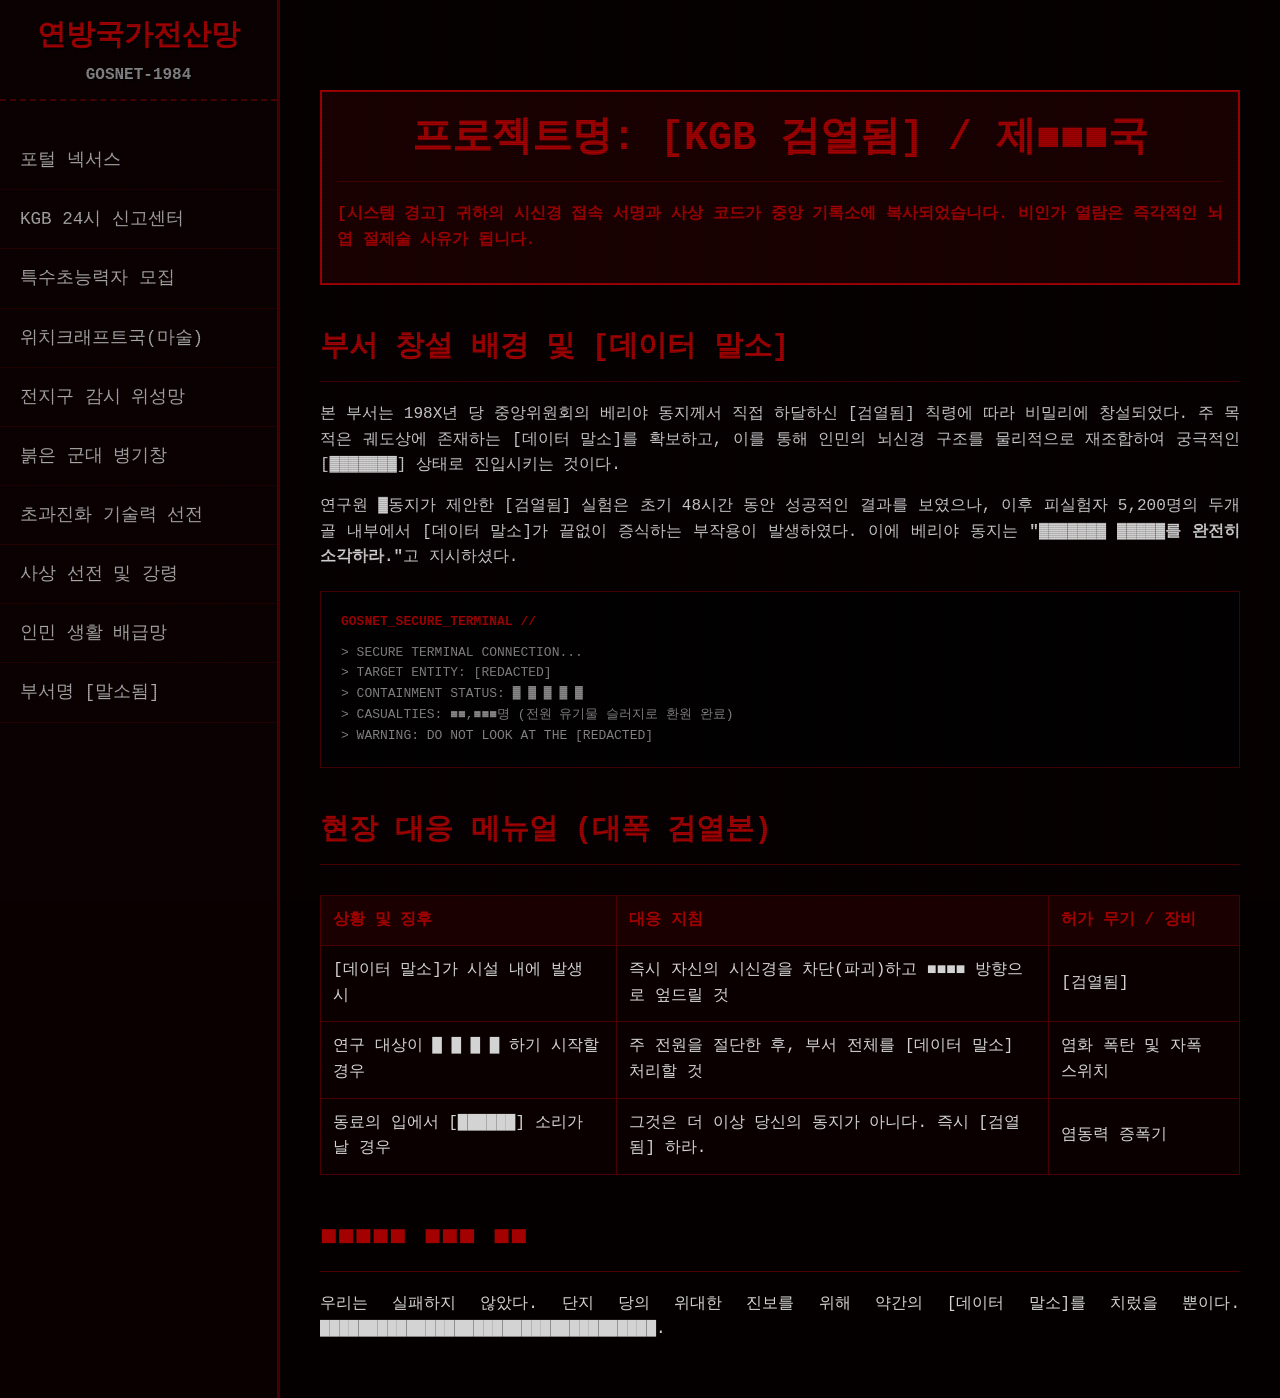
==== classified.html @ 80d741b9 "Add highly classified censored department page" ====
<!DOCTYPE html>
<html lang="ko">
<head>
    <meta charset="UTF-8">
    <meta name="viewport" content="width=device-width, initial-scale=1.0">
    <title>[기밀] 제■■■국 - 유니온</title>
    <link rel="stylesheet" href="style.css">
</head>
<body>
    <div class="crt-overlay"></div>
    <nav class="sidebar">
        <div class="logo">연방국가전산망<br><span>GOSNET-1984</span></div>
        <ul>
            <li><a href="index.html">포털 넥서스</a></li>
            <li><a href="kgb_report.html">KGB 24시 신고센터</a></li>
            <li><a href="psychic.html">특수초능력자 모집</a></li>
            <li><a href="witchcraft.html">위치크래프트국(마술)</a></li>
            <li><a href="satellite.html">전지구 감시 위성망</a></li>
            <li><a href="weapons.html">붉은 군대 병기창</a></li>
            <li><a href="technology.html">초과진화 기술력 선전</a></li>
            <li><a href="propaganda.html">사상 선전 및 강령</a></li>
            <li><a href="life.html">인민 생활 배급망</a></li>
            <li><a href="classified.html">부서명 [말소됨]</a></li>
        </ul>
    </nav>
    <main class="content">
        <div class="kgb-banner">
            <h1>프로젝트명: [KGB 검열됨] / 제■■■국</h1>
            <p class="red-text">[시스템 경고] 귀하의 시신경 접속 서명과 사상 코드가 중앙 기록소에 복사되었습니다. 비인가 열람은 즉각적인 뇌엽 절제술 사유가 됩니다.</p>
        </div>

        <section class="card">
            <h2 class="card-title">부서 창설 배경 및 [데이터 말소]</h2>
            <p>본 부서는 198X년 당 중앙위원회의 베리야 동지께서 직접 하달하신 [검열됨] 칙령에 따라 비밀리에 창설되었다. 주 목적은 궤도상에 존재하는 [데이터 말소]를 확보하고, 이를 통해 인민의 뇌신경 구조를 물리적으로 재조합하여 궁극적인 [███████] 상태로 진입시키는 것이다.</p>
            <p>연구원 █동지가 제안한 [검열됨] 실험은 초기 48시간 동안 성공적인 결과를 보였으나, 이후 피실험자 5,200명의 두개골 내부에서 [데이터 말소]가 끝없이 증식하는 부작용이 발생하였다. 이에 베리야 동지는 <strong>"███████ █████를 완전히 소각하라."</strong>고 지시하셨다.</p>
        </section>

        <div class="cli-block">
            > SECURE TERMINAL CONNECTION...<br>
            > TARGET ENTITY: [REDACTED]<br>
            > CONTAINMENT STATUS: █ █ █ █ █<br>
            > CASUALTIES: ■■,■■■명 (전원 유기물 슬러지로 환원 완료)<br>
            > WARNING: DO NOT LOOK AT THE [REDACTED]
        </div>

        <section class="card">
            <h2 class="card-title">현장 대응 메뉴얼 (대폭 검열본)</h2>
            <table class="spec-table">
                <thead>
                    <tr>
                        <th>상황 및 징후</th>
                        <th>대응 지침</th>
                        <th>허가 무기 / 장비</th>
                    </tr>
                </thead>
                <tbody>
                    <tr>
                        <td>[데이터 말소]가 시설 내에 발생 시</td>
                        <td>즉시 자신의 시신경을 차단(파괴)하고 ■■■■ 방향으로 엎드릴 것</td>
                        <td>[검열됨]</td>
                    </tr>
                    <tr>
                        <td>연구 대상이 █ █ █ █ 하기 시작할 경우</td>
                        <td>주 전원을 절단한 후, 부서 전체를 [데이터 말소] 처리할 것</td>
                        <td>염화 폭탄 및 자폭 스위치</td>
                    </tr>
                    <tr>
                        <td>동료의 입에서 [██████] 소리가 날 경우</td>
                        <td>그것은 더 이상 당신의 동지가 아니다. 즉시 [검열됨] 하라.</td>
                        <td>염동력 증폭기</td>
                    </tr>
                </tbody>
            </table>
        </section>
        
        <section class="card">
            <h2 class="card-title red-text">■■■■■ ■■■ ■■</h2>
            <p>우리는 실패하지 않았다. 단지 당의 위대한 진보를 위해 약간의 [데이터 말소]를 치렀을 뿐이다. ███████████████████████████████████.</p>
        </section>
    </main>
    <script src="app.js"></script>
</body>
</html>
---- style.css ----
/* 소비에트 연방 브루탈리즘 스타일 */
:root {
    --bg-color: #050000;
    --text-color: #d3d3d3;
    --accent-red: #a30000;
    --border-color: #4a0000;
    --terminal-green: #00ff00;
}

* {
    box-sizing: border-box;
    margin: 0;
    padding: 0;
}

body {
    background-color: var(--bg-color);
    color: var(--text-color);
    font-family: "Courier New", Courier, monospace;
    line-height: 1.6;
    display: flex;
    min-height: 100vh;
    overflow-x: hidden;
}

/* 낡은 CRT 모니터 효과 */
.crt-overlay {
    position: fixed;
    top: 0;
    left: 0;
    width: 100vw;
    height: 100vh;
    background: linear-gradient(rgba(18, 16, 16, 0) 50%, rgba(0, 0, 0, 0.25) 50%), linear-gradient(90deg, rgba(255, 0, 0, 0.06), rgba(0, 255, 0, 0.02), rgba(0, 0, 255, 0.06));
    background-size: 100% 2px, 3px 100%;
    z-index: 9999;
    pointer-events: none;
    opacity: 0.6;
}

nav.sidebar {
    width: 280px;
    background-color: #0a0000;
    border-right: 3px solid var(--border-color);
    padding: 20px 0;
    display: flex;
    flex-direction: column;
}

.logo {
    font-size: 1.8rem;
    font-weight: bold;
    color: var(--accent-red);
    text-align: center;
    margin-bottom: 30px;
    text-shadow: 2px 2px 0px #000;
    border-bottom: 2px dashed var(--border-color);
    padding-bottom: 10px;
    line-height: 1.2;
}

.logo span {
    font-size: 1rem;
    color: #888;
}

nav.sidebar ul {
    list-style: none;
}

nav.sidebar ul li {
    border-bottom: 1px solid #220000;
}

nav.sidebar ul li a {
    display: block;
    padding: 15px 20px;
    color: #aaa;
    text-decoration: none;
    font-size: 1.1rem;
    transition: all 0.2s;
}

nav.sidebar ul li a:hover {
    background-color: var(--accent-red);
    color: #fff;
    padding-left: 25px;
}

main {
    flex: 1;
    padding: 40px;
    max-width: 1200px;
}

h1, h2, h3 {
    color: var(--accent-red);
    text-transform: uppercase;
    margin-bottom: 20px;
    border-bottom: 1px solid var(--border-color);
    padding-bottom: 10px;
}

h1 { font-size: 2.5rem; }
h2 { font-size: 1.8rem; margin-top: 40px; }

p {
    margin-bottom: 15px;
    text-align: justify;
}

/* 터미널 출력 느낌의 블록 */
.cli-block {
    background-color: #000;
    border: 1px solid var(--border-color);
    padding: 20px;
    margin: 20px 0;
    font-family: monospace;
    color: #888;
    position: relative;
}

.cli-block::before {
    content: "GOSNET_SECURE_TERMINAL //";
    display: block;
    color: var(--accent-red);
    margin-bottom: 10px;
    font-weight: bold;
}

/* 표 스타일 (관료제) */
.spec-table {
    width: 100%;
    border-collapse: collapse;
    margin: 30px 0;
}

.spec-table th, .spec-table td {
    border: 1px solid var(--border-color);
    padding: 12px;
    text-align: left;
}

.spec-table th {
    background-color: #1a0000;
    color: var(--accent-red);
    font-weight: bold;
}

.spec-table td {
    background-color: #0a0000;
}

/* 베리야 KGB 광고 배너 */
.kgb-banner {
    margin-top: 50px;
    border: 2px solid var(--accent-red);
    background-color: #1a0000;
    padding: 15px;
    text-align: center;
    font-weight: bold;
    color: #fff;
    animation: blink 2s infinite;
}

.kgb-banner-text {
    font-size: 1.2rem;
}

@keyframes blink {
    0%, 100% { border-color: var(--accent-red); }
    50% { border-color: transparent; }
}

/* 주의 문구 / 강조 */
.red-text {
    color: var(--accent-red);
    font-weight: bold;
}
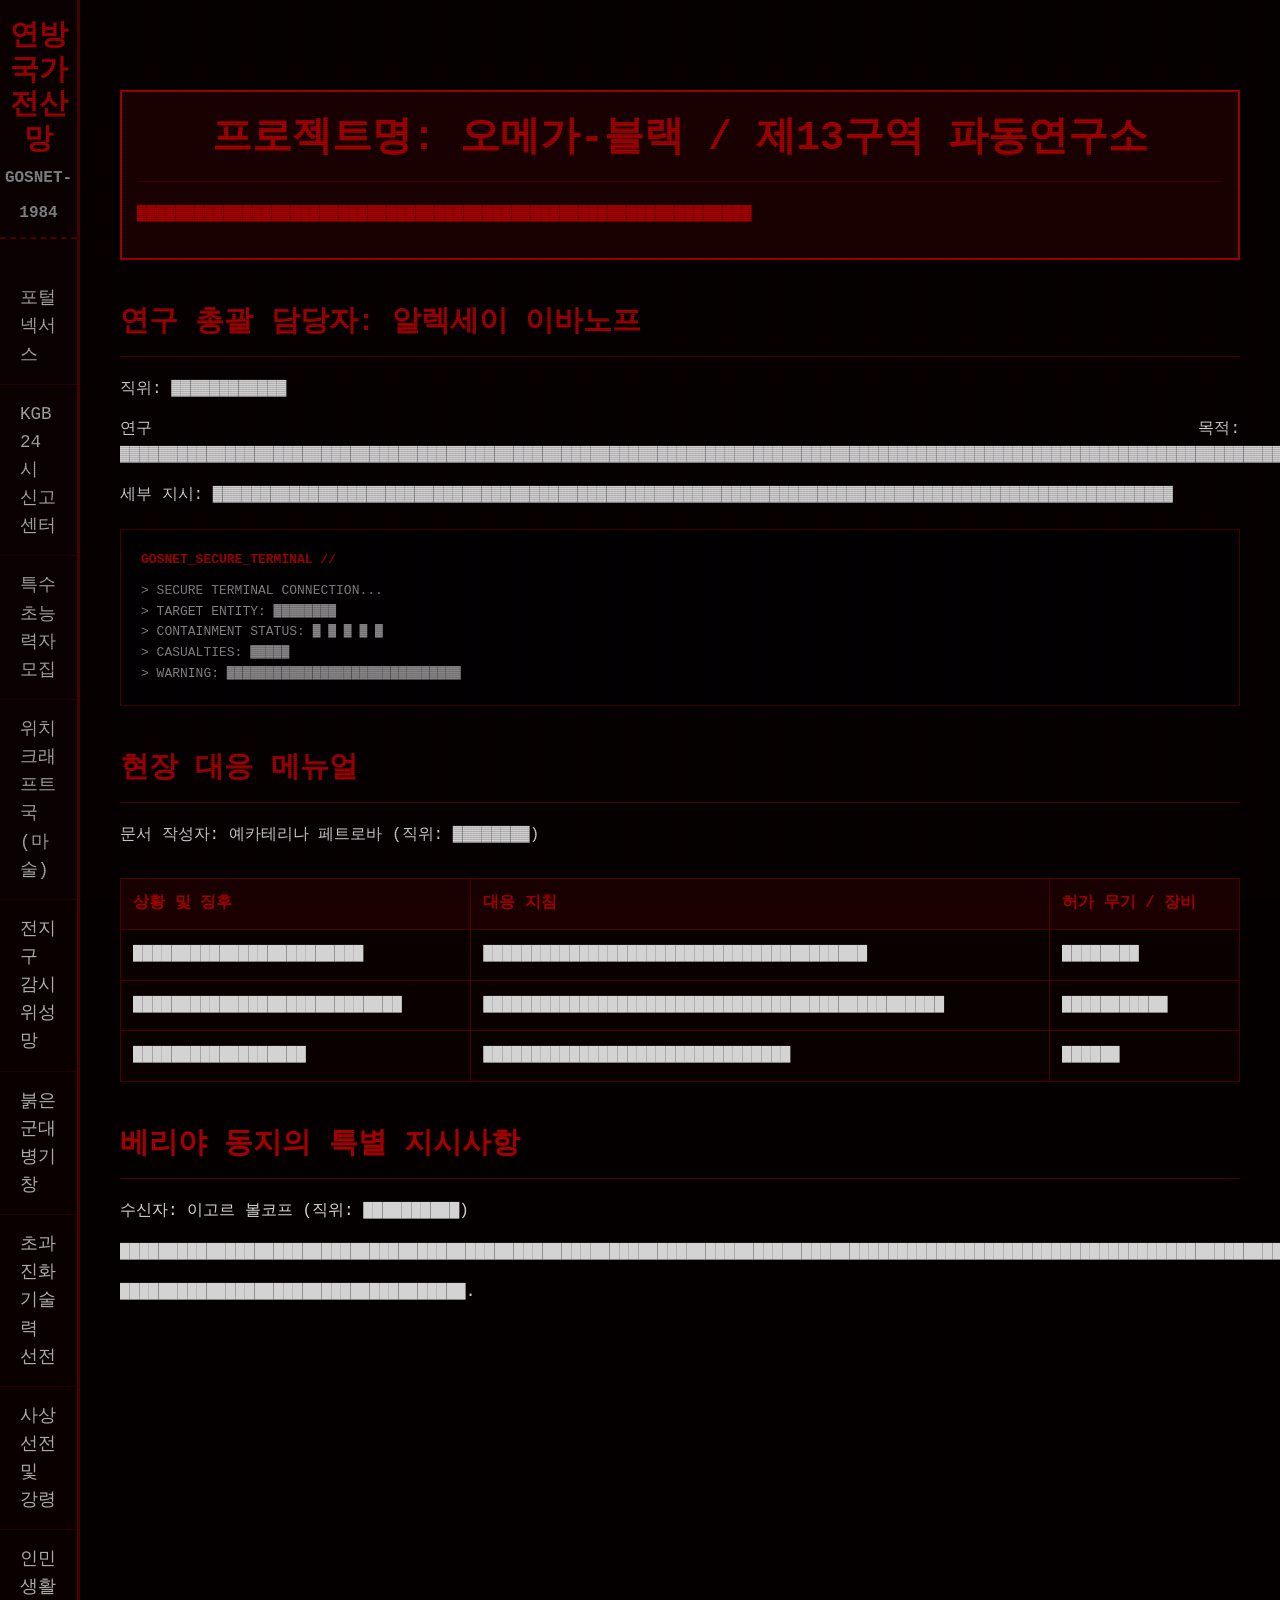
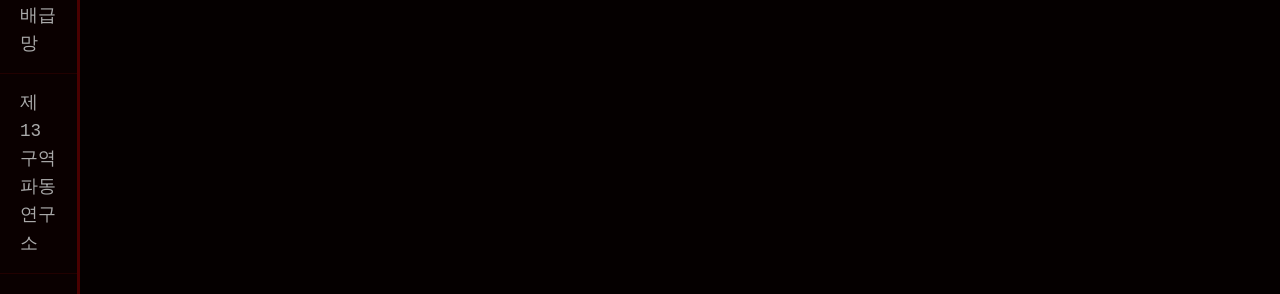
==== commit 3bcf3ad6: "Update classified page to strictly use unicode black blocks and show proper metadata fields" ====
--- a/classified.html
+++ b/classified.html
@@ -3,7 +3,7 @@
 <head>
     <meta charset="UTF-8">
     <meta name="viewport" content="width=device-width, initial-scale=1.0">
-    <title>[기밀] 제■■■국 - 유니온</title>
+    <title>제13구역 파동연구소 - 유니온</title>
     <link rel="stylesheet" href="style.css">
 </head>
 <body>
@@ -20,31 +20,33 @@
             <li><a href="technology.html">초과진화 기술력 선전</a></li>
             <li><a href="propaganda.html">사상 선전 및 강령</a></li>
             <li><a href="life.html">인민 생활 배급망</a></li>
-            <li><a href="classified.html">부서명 [말소됨]</a></li>
+            <li><a href="classified.html">제13구역 파동연구소</a></li>
         </ul>
     </nav>
     <main class="content">
         <div class="kgb-banner">
-            <h1>프로젝트명: [KGB 검열됨] / 제■■■국</h1>
-            <p class="red-text">[시스템 경고] 귀하의 시신경 접속 서명과 사상 코드가 중앙 기록소에 복사되었습니다. 비인가 열람은 즉각적인 뇌엽 절제술 사유가 됩니다.</p>
+            <h1>프로젝트명: 오메가-블랙 / 제13구역 파동연구소</h1>
+            <p class="red-text">████████████████████████████████████████████████████████████████</p>
         </div>
 
         <section class="card">
-            <h2 class="card-title">부서 창설 배경 및 [데이터 말소]</h2>
-            <p>본 부서는 198X년 당 중앙위원회의 베리야 동지께서 직접 하달하신 [검열됨] 칙령에 따라 비밀리에 창설되었다. 주 목적은 궤도상에 존재하는 [데이터 말소]를 확보하고, 이를 통해 인민의 뇌신경 구조를 물리적으로 재조합하여 궁극적인 [███████] 상태로 진입시키는 것이다.</p>
-            <p>연구원 █동지가 제안한 [검열됨] 실험은 초기 48시간 동안 성공적인 결과를 보였으나, 이후 피실험자 5,200명의 두개골 내부에서 [데이터 말소]가 끝없이 증식하는 부작용이 발생하였다. 이에 베리야 동지는 <strong>"███████ █████를 완전히 소각하라."</strong>고 지시하셨다.</p>
+            <h2 class="card-title">연구 총괄 담당자: 알렉세이 이바노프</h2>
+            <p>직위: ████████████</p>
+            <p>연구 목적: ████████████████████████████████████████████████████████████████████████████████████████████████████████████████████████████████████████████████</p>
+            <p>세부 지시: ████████████████████████████████████████████████████████████████████████████████████████████████████</p>
         </section>
 
         <div class="cli-block">
             > SECURE TERMINAL CONNECTION...<br>
-            > TARGET ENTITY: [REDACTED]<br>
+            > TARGET ENTITY: ████████<br>
             > CONTAINMENT STATUS: █ █ █ █ █<br>
-            > CASUALTIES: ■■,■■■명 (전원 유기물 슬러지로 환원 완료)<br>
-            > WARNING: DO NOT LOOK AT THE [REDACTED]
+            > CASUALTIES: █████<br>
+            > WARNING: ██████████████████████████████
         </div>
 
         <section class="card">
-            <h2 class="card-title">현장 대응 메뉴얼 (대폭 검열본)</h2>
+            <h2 class="card-title">현장 대응 메뉴얼</h2>
+            <p>문서 작성자: 예카테리나 페트로바 (직위: ████████)</p>
             <table class="spec-table">
                 <thead>
                     <tr>
@@ -55,27 +57,29 @@
                 </thead>
                 <tbody>
                     <tr>
-                        <td>[데이터 말소]가 시설 내에 발생 시</td>
-                        <td>즉시 자신의 시신경을 차단(파괴)하고 ■■■■ 방향으로 엎드릴 것</td>
-                        <td>[검열됨]</td>
+                        <td>████████████████████████</td>
+                        <td>████████████████████████████████████████</td>
+                        <td>████████</td>
                     </tr>
                     <tr>
-                        <td>연구 대상이 █ █ █ █ 하기 시작할 경우</td>
-                        <td>주 전원을 절단한 후, 부서 전체를 [데이터 말소] 처리할 것</td>
-                        <td>염화 폭탄 및 자폭 스위치</td>
+                        <td>████████████████████████████</td>
+                        <td>████████████████████████████████████████████████</td>
+                        <td>███████████</td>
                     </tr>
                     <tr>
-                        <td>동료의 입에서 [██████] 소리가 날 경우</td>
-                        <td>그것은 더 이상 당신의 동지가 아니다. 즉시 [검열됨] 하라.</td>
-                        <td>염동력 증폭기</td>
+                        <td>██████████████████</td>
+                        <td>████████████████████████████████</td>
+                        <td>██████</td>
                     </tr>
                 </tbody>
             </table>
         </section>
         
         <section class="card">
-            <h2 class="card-title red-text">■■■■■ ■■■ ■■</h2>
-            <p>우리는 실패하지 않았다. 단지 당의 위대한 진보를 위해 약간의 [데이터 말소]를 치렀을 뿐이다. ███████████████████████████████████.</p>
+            <h2 class="card-title red-text">베리야 동지의 특별 지시사항</h2>
+            <p>수신자: 이고르 볼코프 (직위: ██████████)</p>
+            <p>████████████████████████████████████████████████████████████████████████████████████████████████████████████████████████████████████████████████████████████████████████████████████████████████████████████</p>
+            <p>████████████████████████████████████.</p>
         </section>
     </main>
     <script src="app.js"></script>
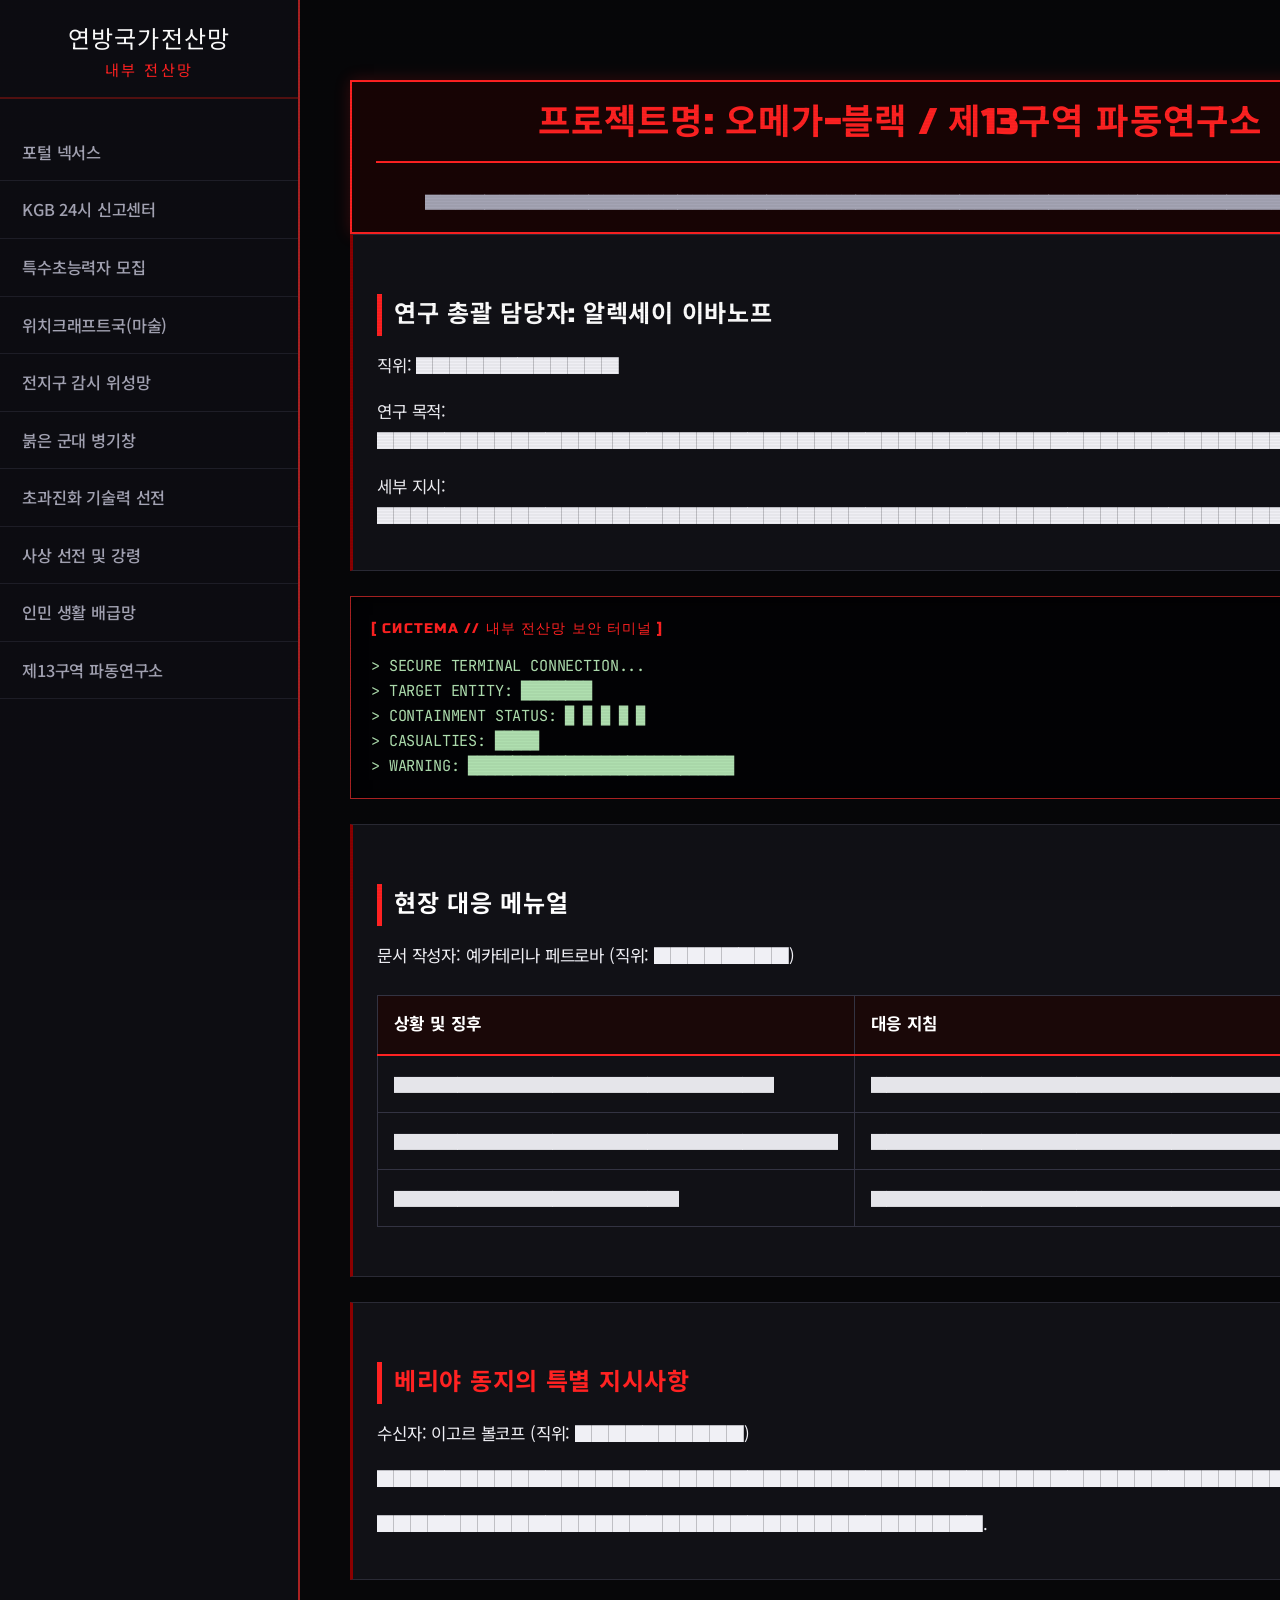
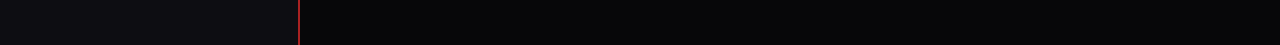
==== commit 7c609994: "Rename GOSNET to 내부 전산망, apply Russo One Cyrillic-style typography, and boost overall visibility/con" ====
--- a/classified.html
+++ b/classified.html
@@ -9,7 +9,7 @@
 <body>
     <div class="crt-overlay"></div>
     <nav class="sidebar">
-        <div class="logo">연방국가전산망<br><span>GOSNET-1984</span></div>
+        <div class="logo">연방국가전산망<br><span>내부 전산망</span></div>
         <ul>
             <li><a href="index.html">포털 넥서스</a></li>
             <li><a href="kgb_report.html">KGB 24시 신고센터</a></li>
--- a/style.css
+++ b/style.css
@@ -1,10 +1,16 @@
-/* 소비에트 연방 브루탈리즘 스타일 */
+@import url('https://fonts.googleapis.com/css2?family=Russo+One&family=Noto+Sans+KR:wght@400;500;700;900&family=JetBrains+Mono:wght@400;700&display=swap');
+
+/* 소비에트 브루탈리즘 & 키릴 문자풍 고시인성 스타일 */
 :root {
-    --bg-color: #050000;
-    --text-color: #d3d3d3;
-    --accent-red: #a30000;
-    --border-color: #4a0000;
-    --terminal-green: #00ff00;
+    --bg-color: #070709;
+    --card-bg: #111116;
+    --text-color: #f0f0f5;
+    --text-muted: #a5a5b5;
+    --accent-red: #ff2222;
+    --dark-red: #8b0000;
+    --border-color: #551111;
+    --border-bright: #aa2222;
+    --terminal-green: #33ff33;
 }
 
 * {
@@ -16,51 +22,60 @@
 body {
     background-color: var(--bg-color);
     color: var(--text-color);
-    font-family: "Courier New", Courier, monospace;
-    line-height: 1.6;
+    font-family: 'Noto Sans KR', 'JetBrains Mono', -apple-system, sans-serif;
+    font-size: 16px;
+    line-height: 1.75;
     display: flex;
     min-height: 100vh;
     overflow-x: hidden;
-}
-
-/* 낡은 CRT 모니터 효과 */
+    letter-spacing: -0.01em;
+}
+
+/* CRT 효과: 가시성을 저해하지 않도록 은은하게 조정 */
 .crt-overlay {
     position: fixed;
     top: 0;
     left: 0;
     width: 100vw;
     height: 100vh;
-    background: linear-gradient(rgba(18, 16, 16, 0) 50%, rgba(0, 0, 0, 0.25) 50%), linear-gradient(90deg, rgba(255, 0, 0, 0.06), rgba(0, 255, 0, 0.02), rgba(0, 0, 255, 0.06));
-    background-size: 100% 2px, 3px 100%;
+    background: linear-gradient(rgba(18, 16, 16, 0) 50%, rgba(0, 0, 0, 0.15) 50%), linear-gradient(90deg, rgba(255, 0, 0, 0.02), rgba(0, 255, 0, 0.01), rgba(0, 0, 255, 0.02));
+    background-size: 100% 3px, 4px 100%;
     z-index: 9999;
     pointer-events: none;
-    opacity: 0.6;
-}
-
+    opacity: 0.25;
+}
+
+/* 사이드바 */
 nav.sidebar {
-    width: 280px;
-    background-color: #0a0000;
-    border-right: 3px solid var(--border-color);
-    padding: 20px 0;
+    width: 300px;
+    min-width: 300px;
+    background-color: #0d0d12;
+    border-right: 2px solid var(--border-bright);
+    padding: 25px 0;
     display: flex;
     flex-direction: column;
 }
 
 .logo {
-    font-size: 1.8rem;
-    font-weight: bold;
-    color: var(--accent-red);
+    font-family: 'Russo One', 'Noto Sans KR', sans-serif;
+    font-size: 1.5rem;
+    color: #ffffff;
     text-align: center;
-    margin-bottom: 30px;
-    text-shadow: 2px 2px 0px #000;
-    border-bottom: 2px dashed var(--border-color);
-    padding-bottom: 10px;
-    line-height: 1.2;
+    margin-bottom: 25px;
+    padding: 0 15px 15px 15px;
+    border-bottom: 2px solid var(--border-color);
+    line-height: 1.3;
+    letter-spacing: 0.05em;
+    text-transform: uppercase;
 }
 
 .logo span {
-    font-size: 1rem;
-    color: #888;
+    font-size: 0.95rem;
+    color: var(--accent-red);
+    display: block;
+    margin-top: 6px;
+    font-weight: normal;
+    letter-spacing: 0.15em;
 }
 
 nav.sidebar ul {
@@ -68,111 +83,163 @@
 }
 
 nav.sidebar ul li {
-    border-bottom: 1px solid #220000;
+    border-bottom: 1px solid #1f1f28;
 }
 
 nav.sidebar ul li a {
     display: block;
-    padding: 15px 20px;
-    color: #aaa;
+    padding: 14px 22px;
+    color: var(--text-muted);
     text-decoration: none;
-    font-size: 1.1rem;
-    transition: all 0.2s;
+    font-size: 1.02rem;
+    font-weight: 500;
+    transition: all 0.15s ease-in-out;
 }
 
 nav.sidebar ul li a:hover {
-    background-color: var(--accent-red);
-    color: #fff;
-    padding-left: 25px;
-}
-
-main {
+    background-color: var(--dark-red);
+    color: #ffffff;
+    padding-left: 28px;
+    border-left: 4px solid var(--accent-red);
+}
+
+/* 메인 본문 */
+main, main.content {
     flex: 1;
-    padding: 40px;
+    padding: 40px 50px;
     max-width: 1200px;
 }
 
-h1, h2, h3 {
-    color: var(--accent-red);
+h1, h2, h3, .card-title {
+    font-family: 'Russo One', 'Noto Sans KR', sans-serif;
+    color: #ffffff;
+    letter-spacing: 0.03em;
     text-transform: uppercase;
-    margin-bottom: 20px;
-    border-bottom: 1px solid var(--border-color);
-    padding-bottom: 10px;
-}
-
-h1 { font-size: 2.5rem; }
-h2 { font-size: 1.8rem; margin-top: 40px; }
+}
+
+h1 {
+    font-size: 2.2rem;
+    color: var(--accent-red);
+    border-bottom: 2px solid var(--accent-red);
+    padding-bottom: 15px;
+    margin-bottom: 25px;
+    line-height: 1.3;
+}
+
+h2 {
+    font-size: 1.5rem;
+    margin-top: 35px;
+    margin-bottom: 15px;
+    color: #ffffff;
+    border-left: 5px solid var(--accent-red);
+    padding-left: 12px;
+}
 
 p {
-    margin-bottom: 15px;
-    text-align: justify;
-}
-
-/* 터미널 출력 느낌의 블록 */
+    margin-bottom: 16px;
+    color: var(--text-color);
+    font-size: 1.05rem;
+    word-break: keep-all;
+}
+
+/* 카드/섹션 */
+.card, section {
+    background-color: var(--card-bg);
+    border: 1px solid #2a2a35;
+    border-left: 3px solid var(--dark-red);
+    padding: 24px;
+    margin-bottom: 25px;
+}
+
+/* 터미널 CLI 블록 */
 .cli-block {
-    background-color: #000;
-    border: 1px solid var(--border-color);
+    background-color: #030305;
+    border: 1px solid var(--border-bright);
     padding: 20px;
-    margin: 20px 0;
-    font-family: monospace;
-    color: #888;
+    margin: 25px 0;
+    font-family: 'JetBrains Mono', monospace;
+    font-size: 0.95rem;
+    color: #b0e0b0;
+    line-height: 1.65;
     position: relative;
+    box-shadow: inset 0 0 15px rgba(0, 0, 0, 0.8);
 }
 
 .cli-block::before {
-    content: "GOSNET_SECURE_TERMINAL //";
+    content: "[ СИСТЕМА // 내부 전산망 보안 터미널 ]";
     display: block;
     color: var(--accent-red);
-    margin-bottom: 10px;
-    font-weight: bold;
-}
-
-/* 표 스타일 (관료제) */
+    font-family: 'Russo One', monospace;
+    margin-bottom: 12px;
+    font-size: 0.88rem;
+    letter-spacing: 0.08em;
+}
+
+/* 데이터 표 */
 .spec-table {
     width: 100%;
     border-collapse: collapse;
-    margin: 30px 0;
+    margin: 25px 0;
+    background-color: var(--card-bg);
 }
 
 .spec-table th, .spec-table td {
-    border: 1px solid var(--border-color);
-    padding: 12px;
+    border: 1px solid #333342;
+    padding: 14px 16px;
+    font-size: 1rem;
     text-align: left;
 }
 
 .spec-table th {
-    background-color: #1a0000;
-    color: var(--accent-red);
-    font-weight: bold;
+    background-color: #1a0808;
+    color: #ffffff;
+    font-family: 'Russo One', 'Noto Sans KR', sans-serif;
+    border-bottom: 2px solid var(--accent-red);
+    font-size: 1.05rem;
+    letter-spacing: 0.02em;
 }
 
 .spec-table td {
-    background-color: #0a0000;
-}
-
-/* 베리야 KGB 광고 배너 */
+    color: #e5e5ea;
+}
+
+.spec-table tbody tr:hover {
+    background-color: #1a1a24;
+}
+
+/* 베리야 KGB 배너 */
 .kgb-banner {
-    margin-top: 50px;
+    margin-top: 40px;
     border: 2px solid var(--accent-red);
-    background-color: #1a0000;
-    padding: 15px;
+    background-color: #180505;
+    padding: 18px 24px;
     text-align: center;
-    font-weight: bold;
-    color: #fff;
-    animation: blink 2s infinite;
+    color: #ffffff;
+    box-shadow: 0 0 15px rgba(255, 34, 34, 0.2);
 }
 
 .kgb-banner-text {
-    font-size: 1.2rem;
-}
-
-@keyframes blink {
-    0%, 100% { border-color: var(--accent-red); }
-    50% { border-color: transparent; }
-}
-
-/* 주의 문구 / 강조 */
-.red-text {
-    color: var(--accent-red);
-    font-weight: bold;
-}
+    font-family: 'Russo One', 'Noto Sans KR', sans-serif;
+    font-size: 1.15rem;
+    letter-spacing: 0.02em;
+    color: #ffffff;
+}
+
+.kgb-banner p {
+    color: var(--text-muted);
+    font-size: 0.95rem;
+    margin-top: 5px;
+    margin-bottom: 0;
+}
+
+/* 강조 텍스트 */
+.red-text, .warning-text {
+    color: var(--accent-red);
+    font-weight: 700;
+}
+
+.glitch {
+    color: #888899;
+    font-style: italic;
+    font-size: 0.95rem;
+}
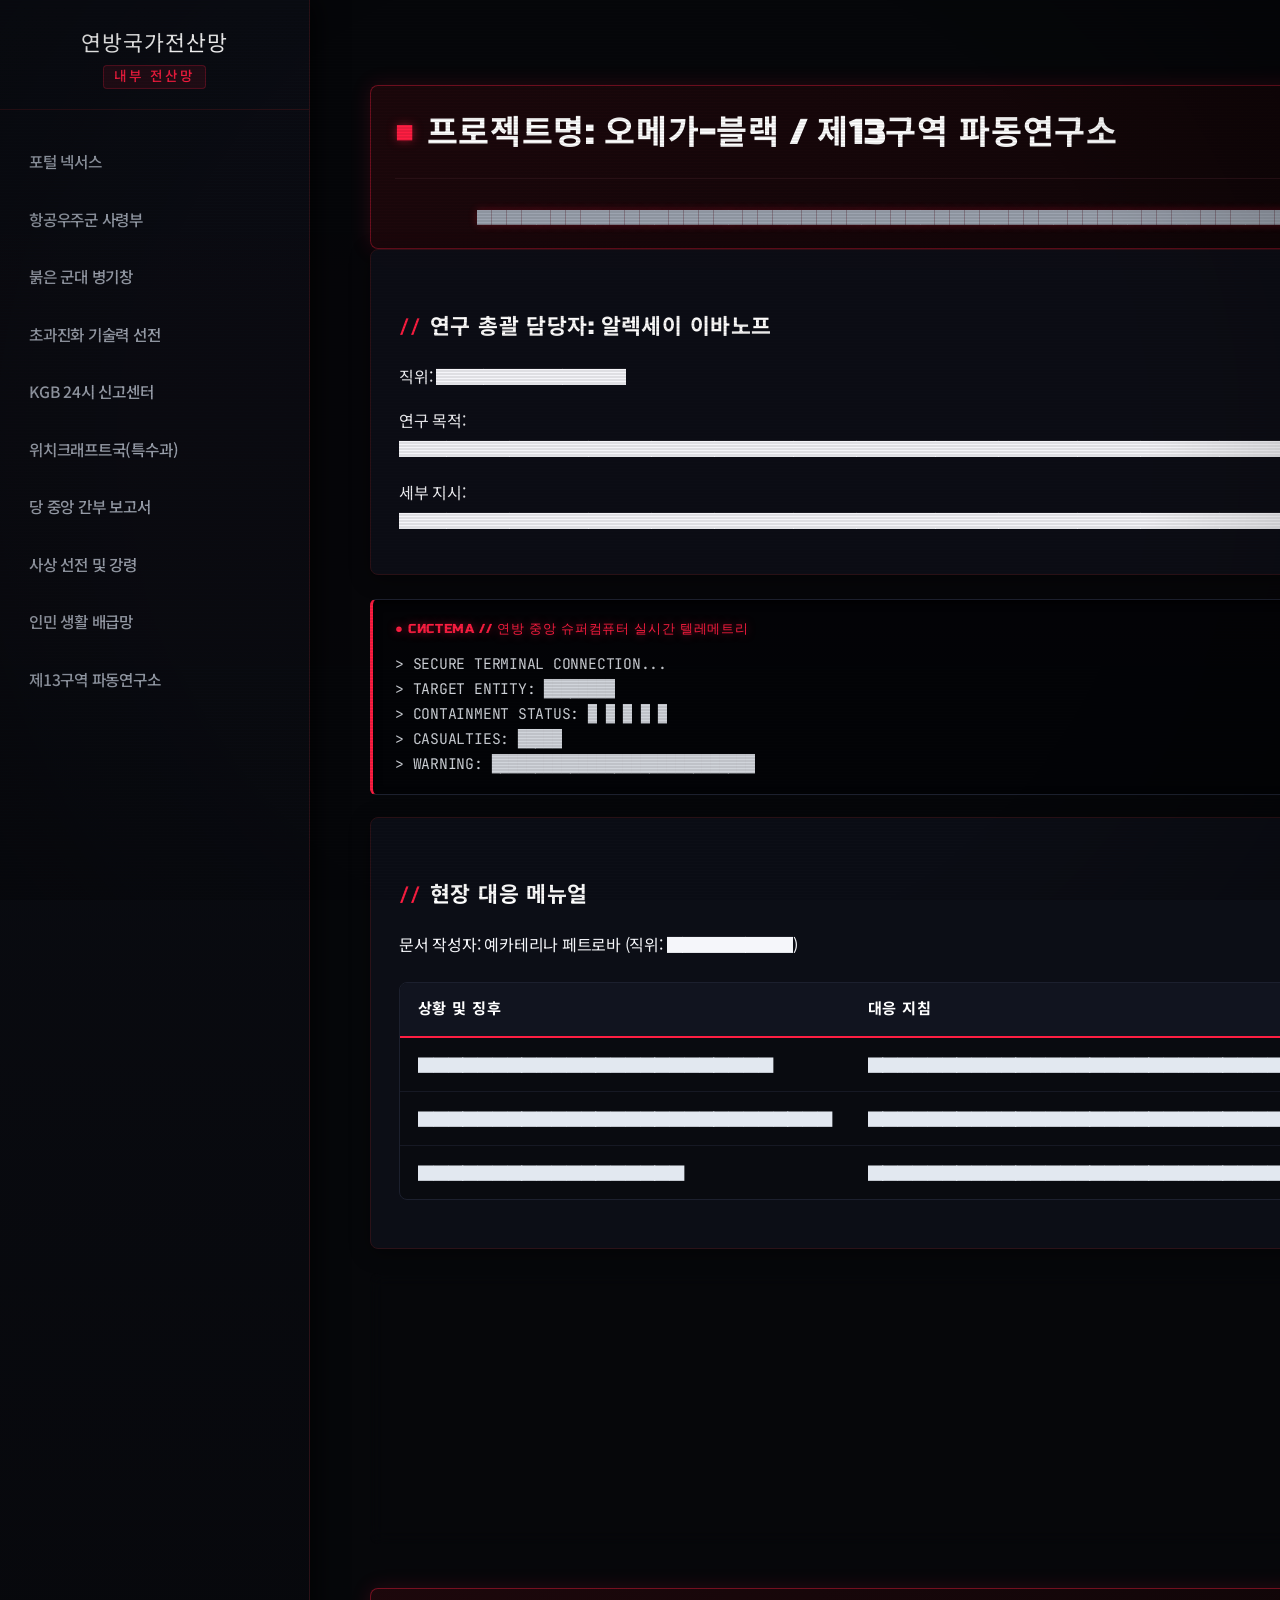
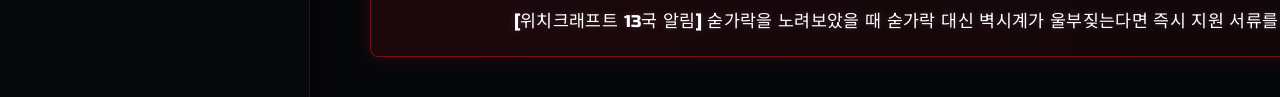
==== commit 90c3b5c3: "Overhaul Union lore: Focus on #1 Aerospace & Soviet Sci-Fi, add 3-track Witchcraft interactive form," ====
--- a/classified.html
+++ b/classified.html
@@ -3,7 +3,7 @@
 <head>
     <meta charset="UTF-8">
     <meta name="viewport" content="width=device-width, initial-scale=1.0">
-    <title>제13구역 파동연구소 - 유니온</title>
+    <title>제13구역 파동연구소 - 연방 내부 전산망</title>
     <link rel="stylesheet" href="style.css">
 </head>
 <body>
@@ -12,12 +12,12 @@
         <div class="logo">연방국가전산망<br><span>내부 전산망</span></div>
         <ul>
             <li><a href="index.html">포털 넥서스</a></li>
-            <li><a href="kgb_report.html">KGB 24시 신고센터</a></li>
-            <li><a href="psychic.html">특수초능력자 모집</a></li>
-            <li><a href="witchcraft.html">위치크래프트국(마술)</a></li>
-            <li><a href="satellite.html">전지구 감시 위성망</a></li>
+            <li><a href="aerospace.html">항공우주군 사령부</a></li>
             <li><a href="weapons.html">붉은 군대 병기창</a></li>
             <li><a href="technology.html">초과진화 기술력 선전</a></li>
+            <li><a href="kgb_report.html">KGB 24시 신고센터</a></li>
+            <li><a href="witchcraft.html">위치크래프트국(특수과)</a></li>
+            <li><a href="party.html">당 중앙 간부 보고서</a></li>
             <li><a href="propaganda.html">사상 선전 및 강령</a></li>
             <li><a href="life.html">인민 생활 배급망</a></li>
             <li><a href="classified.html">제13구역 파동연구소</a></li>
@@ -30,7 +30,7 @@
         </div>
 
         <section class="card">
-            <h2 class="card-title">연구 총괄 담당자: 알렉세이 이바노프</h2>
+            <h2>연구 총괄 담당자: 알렉세이 이바노프</h2>
             <p>직위: ████████████</p>
             <p>연구 목적: ████████████████████████████████████████████████████████████████████████████████████████████████████████████████████████████████████████████████</p>
             <p>세부 지시: ████████████████████████████████████████████████████████████████████████████████████████████████████</p>
@@ -45,7 +45,7 @@
         </div>
 
         <section class="card">
-            <h2 class="card-title">현장 대응 메뉴얼</h2>
+            <h2>현장 대응 메뉴얼</h2>
             <p>문서 작성자: 예카테리나 페트로바 (직위: ████████)</p>
             <table class="spec-table">
                 <thead>
@@ -76,11 +76,13 @@
         </section>
         
         <section class="card">
-            <h2 class="card-title red-text">베리야 동지의 특별 지시사항</h2>
+            <h2>베리야 동지의 특별 지시사항</h2>
             <p>수신자: 이고르 볼코프 (직위: ██████████)</p>
             <p>████████████████████████████████████████████████████████████████████████████████████████████████████████████████████████████████████████████████████████████████████████████████████████████████████████████</p>
             <p>████████████████████████████████████.</p>
         </section>
+
+        <div class="kgb-banner"><span class="kgb-banner-text">Loading...</span></div>
     </main>
     <script src="app.js"></script>
 </body>
--- a/style.css
+++ b/style.css
@@ -1,16 +1,25 @@
-@import url('https://fonts.googleapis.com/css2?family=Russo+One&family=Noto+Sans+KR:wght@400;500;700;900&family=JetBrains+Mono:wght@400;700&display=swap');
-
-/* 소비에트 브루탈리즘 & 키릴 문자풍 고시인성 스타일 */
+@import url('https://fonts.googleapis.com/css2?family=Russo+One&family=Noto+Sans+KR:wght@300;400;500;700;900&family=JetBrains+Mono:wght@400;500;700&display=swap');
+
+/* ==========================================================================
+   세계관 최강 기술력: 소비에트 연방 초과학 중앙 연산 터미널 UI
+   ========================================================================== */
+
 :root {
-    --bg-color: #070709;
-    --card-bg: #111116;
-    --text-color: #f0f0f5;
-    --text-muted: #a5a5b5;
-    --accent-red: #ff2222;
-    --dark-red: #8b0000;
-    --border-color: #551111;
-    --border-bright: #aa2222;
-    --terminal-green: #33ff33;
+    --bg-base: #06070a;
+    --panel-bg: rgba(14, 16, 24, 0.88);
+    --panel-border: #2c1218;
+    --panel-border-glow: rgba(255, 34, 68, 0.35);
+    
+    --text-main: #f5f6fa;
+    --text-sub: #9ca3af;
+    --text-muted: #6b7280;
+    
+    --soviet-red: #ff1e42;
+    --soviet-red-glow: rgba(255, 30, 66, 0.5);
+    --soviet-dark-red: #800a1c;
+    
+    --tech-cyan: #00f0ff;
+    --tech-green: #00ff88;
 }
 
 * {
@@ -20,226 +29,303 @@
 }
 
 body {
-    background-color: var(--bg-color);
-    color: var(--text-color);
-    font-family: 'Noto Sans KR', 'JetBrains Mono', -apple-system, sans-serif;
-    font-size: 16px;
+    background-color: var(--bg-base);
+    color: var(--text-main);
+    font-family: 'Noto Sans KR', sans-serif;
+    font-size: 15px;
     line-height: 1.75;
     display: flex;
     min-height: 100vh;
     overflow-x: hidden;
-    letter-spacing: -0.01em;
-}
-
-/* CRT 효과: 가시성을 저해하지 않도록 은은하게 조정 */
+    letter-spacing: -0.015em;
+}
+
+/* ==========================================================================
+   섬세하고 세련된 하이테크 CRT 연출 (가시성을 해치지 않는 은은한 글로우)
+   ========================================================================== */
 .crt-overlay {
     position: fixed;
     top: 0;
     left: 0;
     width: 100vw;
     height: 100vh;
-    background: linear-gradient(rgba(18, 16, 16, 0) 50%, rgba(0, 0, 0, 0.15) 50%), linear-gradient(90deg, rgba(255, 0, 0, 0.02), rgba(0, 255, 0, 0.01), rgba(0, 0, 255, 0.02));
-    background-size: 100% 3px, 4px 100%;
+    /* 미세한 주사선 + 모니터 외곽 비네팅 */
+    background: 
+        linear-gradient(rgba(18, 16, 16, 0) 50%, rgba(0, 0, 0, 0.25) 50%),
+        radial-gradient(circle at center, transparent 65%, rgba(0, 0, 0, 0.6) 100%);
+    background-size: 100% 3px, 100% 100%;
     z-index: 9999;
     pointer-events: none;
-    opacity: 0.25;
-}
-
-/* 사이드바 */
+    opacity: 0.35;
+}
+
+/* 은은한 화면 주사선 스캔 애니메이션 */
+.crt-overlay::before {
+    content: " ";
+    display: block;
+    position: absolute;
+    top: 0; left: 0; bottom: 0; right: 0;
+    background: linear-gradient(rgba(18, 16, 16, 0) 0%, rgba(255, 30, 66, 0.03) 50%, rgba(18, 16, 16, 0) 100%);
+    opacity: 0.6;
+    animation: crt-scan 8s linear infinite;
+}
+
+@keyframes crt-scan {
+    0% { transform: translateY(-100%); }
+    100% { transform: translateY(1000%); }
+}
+
+/* ==========================================================================
+   사이드바 (최첨단 중앙 관제 허브)
+   ========================================================================== */
 nav.sidebar {
-    width: 300px;
-    min-width: 300px;
-    background-color: #0d0d12;
-    border-right: 2px solid var(--border-bright);
-    padding: 25px 0;
+    width: 310px;
+    min-width: 310px;
+    background: linear-gradient(180deg, #0b0d14 0%, #07080c 100%);
+    border-right: 1px solid var(--panel-border);
+    padding: 30px 0;
     display: flex;
     flex-direction: column;
+    box-shadow: 5px 0 25px rgba(0, 0, 0, 0.7);
+    z-index: 10;
 }
 
 .logo {
     font-family: 'Russo One', 'Noto Sans KR', sans-serif;
-    font-size: 1.5rem;
+    font-size: 1.35rem;
     color: #ffffff;
     text-align: center;
     margin-bottom: 25px;
-    padding: 0 15px 15px 15px;
-    border-bottom: 2px solid var(--border-color);
-    line-height: 1.3;
+    padding: 0 20px 20px 20px;
+    border-bottom: 1px solid var(--panel-border);
+    line-height: 1.35;
     letter-spacing: 0.05em;
     text-transform: uppercase;
 }
 
 .logo span {
-    font-size: 0.95rem;
-    color: var(--accent-red);
-    display: block;
+    font-size: 0.85rem;
+    color: var(--soviet-red);
+    display: inline-block;
     margin-top: 6px;
-    font-weight: normal;
+    font-weight: 500;
     letter-spacing: 0.15em;
+    background: rgba(255, 30, 66, 0.1);
+    padding: 2px 10px;
+    border-radius: 4px;
+    border: 1px solid rgba(255, 30, 66, 0.25);
 }
 
 nav.sidebar ul {
     list-style: none;
+    padding: 0 10px;
 }
 
 nav.sidebar ul li {
-    border-bottom: 1px solid #1f1f28;
+    margin-bottom: 4px;
 }
 
 nav.sidebar ul li a {
-    display: block;
-    padding: 14px 22px;
-    color: var(--text-muted);
+    display: flex;
+    align-items: center;
+    padding: 12px 18px;
+    color: var(--text-sub);
     text-decoration: none;
-    font-size: 1.02rem;
+    font-size: 0.98rem;
     font-weight: 500;
-    transition: all 0.15s ease-in-out;
+    border-radius: 6px;
+    transition: all 0.2s cubic-bezier(0.4, 0, 0.2, 1);
+    border: 1px solid transparent;
 }
 
 nav.sidebar ul li a:hover {
-    background-color: var(--dark-red);
-    color: #ffffff;
-    padding-left: 28px;
-    border-left: 4px solid var(--accent-red);
-}
-
-/* 메인 본문 */
+    background: rgba(255, 30, 66, 0.08);
+    color: #ffffff;
+    border-color: rgba(255, 30, 66, 0.3);
+    padding-left: 22px;
+    box-shadow: inset 0 0 12px rgba(255, 30, 66, 0.1);
+}
+
+/* ==========================================================================
+   메인 대시보드 콘텐츠
+   ========================================================================== */
 main, main.content {
     flex: 1;
-    padding: 40px 50px;
-    max-width: 1200px;
+    padding: 40px 60px;
+    max-width: 1280px;
+    z-index: 1;
 }
 
 h1, h2, h3, .card-title {
     font-family: 'Russo One', 'Noto Sans KR', sans-serif;
-    color: #ffffff;
-    letter-spacing: 0.03em;
-    text-transform: uppercase;
+    letter-spacing: 0.02em;
 }
 
 h1 {
-    font-size: 2.2rem;
-    color: var(--accent-red);
-    border-bottom: 2px solid var(--accent-red);
+    font-size: 2.1rem;
+    color: #ffffff;
+    margin-bottom: 25px;
     padding-bottom: 15px;
-    margin-bottom: 25px;
-    line-height: 1.3;
+    border-bottom: 1px solid var(--panel-border);
+    display: flex;
+    align-items: center;
+    gap: 12px;
+}
+
+h1::before {
+    content: "■";
+    color: var(--soviet-red);
+    font-size: 1.2rem;
+    text-shadow: 0 0 10px var(--soviet-red-glow);
 }
 
 h2 {
-    font-size: 1.5rem;
+    font-size: 1.35rem;
     margin-top: 35px;
-    margin-bottom: 15px;
-    color: #ffffff;
-    border-left: 5px solid var(--accent-red);
-    padding-left: 12px;
+    margin-bottom: 16px;
+    color: #ffffff;
+    display: flex;
+    align-items: center;
+    gap: 8px;
+}
+
+h2::before {
+    content: "//";
+    color: var(--soviet-red);
+    font-family: 'JetBrains Mono', monospace;
+    font-size: 1.1rem;
 }
 
 p {
     margin-bottom: 16px;
-    color: var(--text-color);
-    font-size: 1.05rem;
+    color: var(--text-main);
+    font-size: 1rem;
     word-break: keep-all;
 }
 
-/* 카드/섹션 */
+/* ==========================================================================
+   최첨단 정보 패널 & 카드
+   ========================================================================== */
 .card, section {
-    background-color: var(--card-bg);
-    border: 1px solid #2a2a35;
-    border-left: 3px solid var(--dark-red);
-    padding: 24px;
-    margin-bottom: 25px;
-}
-
-/* 터미널 CLI 블록 */
+    background: var(--panel-bg);
+    border: 1px solid var(--panel-border);
+    border-radius: 8px;
+    padding: 24px 28px;
+    margin-bottom: 24px;
+    box-shadow: 0 4px 20px rgba(0, 0, 0, 0.4);
+    backdrop-filter: blur(8px);
+    transition: border-color 0.2s;
+}
+
+.card:hover, section:hover {
+    border-color: var(--panel-border-glow);
+}
+
+/* 하이테크 터미널 CLI 로그 */
 .cli-block {
-    background-color: #030305;
-    border: 1px solid var(--border-bright);
-    padding: 20px;
-    margin: 25px 0;
+    background: #030407;
+    border: 1px solid #1f2433;
+    border-left: 3px solid var(--soviet-red);
+    border-radius: 6px;
+    padding: 18px 22px;
+    margin: 22px 0;
     font-family: 'JetBrains Mono', monospace;
-    font-size: 0.95rem;
-    color: #b0e0b0;
-    line-height: 1.65;
-    position: relative;
-    box-shadow: inset 0 0 15px rgba(0, 0, 0, 0.8);
+    font-size: 0.92rem;
+    color: #d1d5db;
+    line-height: 1.7;
+    box-shadow: inset 0 2px 8px rgba(0, 0, 0, 0.8);
 }
 
 .cli-block::before {
-    content: "[ СИСТЕМА // 내부 전산망 보안 터미널 ]";
+    content: "● СИСТЕМА // 연방 중앙 슈퍼컴퓨터 실시간 텔레메트리";
     display: block;
-    color: var(--accent-red);
+    color: var(--soviet-red);
     font-family: 'Russo One', monospace;
-    margin-bottom: 12px;
-    font-size: 0.88rem;
-    letter-spacing: 0.08em;
-}
-
-/* 데이터 표 */
+    font-size: 0.82rem;
+    margin-bottom: 10px;
+    letter-spacing: 0.05em;
+    text-shadow: 0 0 8px var(--soviet-red-glow);
+}
+
+/* 정밀 데이터 그리드 (테이블) */
 .spec-table {
     width: 100%;
-    border-collapse: collapse;
-    margin: 25px 0;
-    background-color: var(--card-bg);
+    border-collapse: separate;
+    border-spacing: 0;
+    margin: 24px 0;
+    background: #090b10;
+    border-radius: 8px;
+    overflow: hidden;
+    border: 1px solid #1c202e;
 }
 
 .spec-table th, .spec-table td {
-    border: 1px solid #333342;
-    padding: 14px 16px;
-    font-size: 1rem;
+    padding: 13px 18px;
+    font-size: 0.96rem;
     text-align: left;
+    border-bottom: 1px solid #161924;
 }
 
 .spec-table th {
-    background-color: #1a0808;
+    background: #11141f;
     color: #ffffff;
     font-family: 'Russo One', 'Noto Sans KR', sans-serif;
-    border-bottom: 2px solid var(--accent-red);
-    font-size: 1.05rem;
-    letter-spacing: 0.02em;
+    font-size: 0.95rem;
+    letter-spacing: 0.03em;
+    border-bottom: 2px solid var(--soviet-red);
 }
 
 .spec-table td {
-    color: #e5e5ea;
-}
-
-.spec-table tbody tr:hover {
-    background-color: #1a1a24;
-}
-
-/* 베리야 KGB 배너 */
+    color: #e2e8f0;
+}
+
+.spec-table tbody tr:hover td {
+    background: rgba(255, 30, 66, 0.04);
+}
+
+.spec-table tbody tr:last-child td {
+    border-bottom: none;
+}
+
+/* ==========================================================================
+   KGB 실시간 속보 배너 (고급스러운 인포 배너)
+   ========================================================================== */
 .kgb-banner {
-    margin-top: 40px;
-    border: 2px solid var(--accent-red);
-    background-color: #180505;
+    margin-top: 45px;
+    border-radius: 8px;
+    border: 1px solid rgba(255, 30, 66, 0.4);
+    background: linear-gradient(90deg, rgba(30, 8, 12, 0.95) 0%, rgba(15, 6, 8, 0.95) 100%);
     padding: 18px 24px;
     text-align: center;
-    color: #ffffff;
-    box-shadow: 0 0 15px rgba(255, 34, 34, 0.2);
+    box-shadow: 0 0 20px rgba(255, 30, 66, 0.15);
+    position: relative;
+    overflow: hidden;
 }
 
 .kgb-banner-text {
     font-family: 'Russo One', 'Noto Sans KR', sans-serif;
-    font-size: 1.15rem;
+    font-size: 1.08rem;
+    color: #ffffff;
     letter-spacing: 0.02em;
-    color: #ffffff;
+    text-shadow: 0 0 10px rgba(255, 255, 255, 0.2);
 }
 
 .kgb-banner p {
-    color: var(--text-muted);
-    font-size: 0.95rem;
-    margin-top: 5px;
+    color: var(--text-sub);
+    font-size: 0.92rem;
+    margin-top: 4px;
     margin-bottom: 0;
 }
 
 /* 강조 텍스트 */
 .red-text, .warning-text {
-    color: var(--accent-red);
+    color: var(--soviet-red);
     font-weight: 700;
+    text-shadow: 0 0 8px rgba(255, 30, 66, 0.3);
 }
 
 .glitch {
-    color: #888899;
+    color: #6b7280;
     font-style: italic;
-    font-size: 0.95rem;
-}
+    font-size: 0.92rem;
+}
